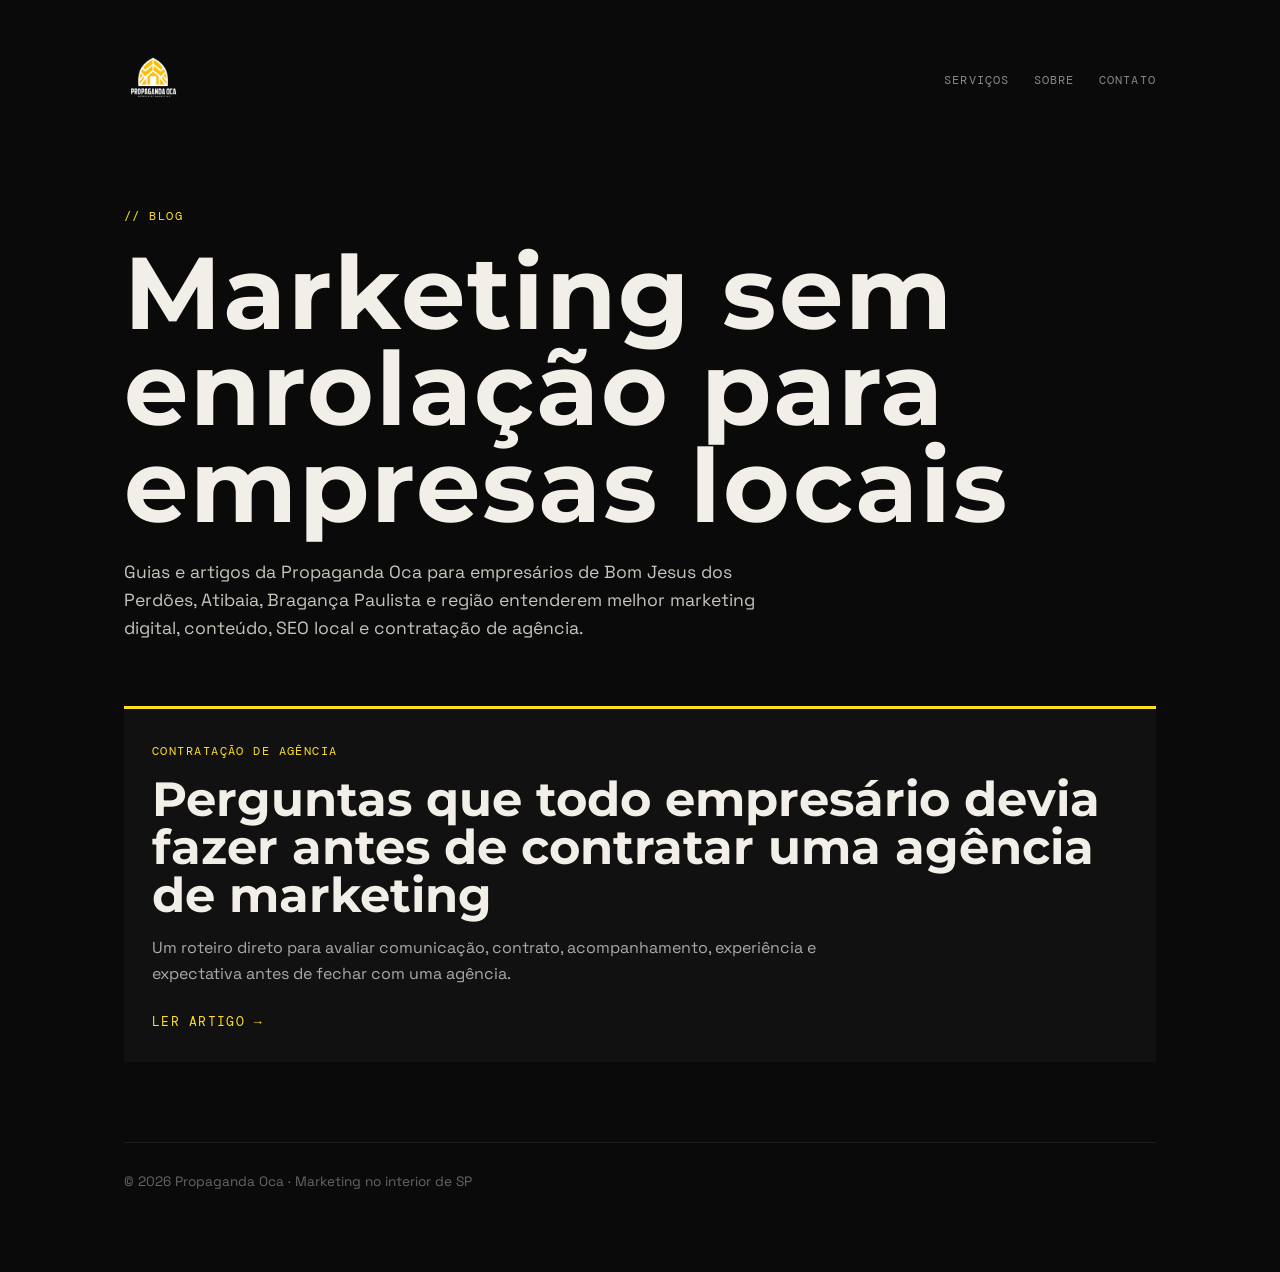
==== blog/index.html @ b9339e99 "Optimize site SEO and navigation" ====
<!DOCTYPE html>
<html lang="pt-BR">
<head>
  <meta charset="UTF-8" />
  <meta name="viewport" content="width=device-width, initial-scale=1.0" />
  <title>Blog de Marketing para Empresas Locais | Propaganda Oca</title>
  <meta name="description" content="Artigos da Propaganda Oca sobre marketing digital, inbound, SEO local e contratação de agência para empresas do interior de SP." />
  <meta name="robots" content="index, follow, max-image-preview:large" />
  <link rel="canonical" href="https://propagandaoca.com.br/blog/" />
  <meta property="og:type" content="website" />
  <meta property="og:locale" content="pt_BR" />
  <meta property="og:title" content="Blog de Marketing para Empresas Locais | Propaganda Oca" />
  <meta property="og:description" content="Conteúdo prático sobre marketing digital, inbound e SEO local para empresas do interior de SP." />
  <meta property="og:url" content="https://propagandaoca.com.br/blog/" />
  <meta property="og:image" content="https://propagandaoca.com.br/logo.png" />
  <link rel="preconnect" href="https://fonts.googleapis.com" />
  <link rel="preconnect" href="https://fonts.gstatic.com" crossorigin />
  <link href="https://fonts.googleapis.com/css2?family=Montserrat:wght@700;900&family=Space+Grotesk:wght@400;500;700&family=DM+Mono&display=swap" rel="stylesheet" />
  <style>
    :root { --preto:#0A0A0A; --branco:#F2EFE8; --fogo:#FFDE21; --cinza:#888; --mono:'DM Mono', monospace; --sans:'Space Grotesk', sans-serif; --display:'Montserrat', sans-serif; }
    * { box-sizing: border-box; margin: 0; padding: 0; }
    body { background: var(--preto); color: var(--branco); font-family: var(--sans); line-height: 1.6; }
    a { color: inherit; text-decoration: none; }
    .wrap { max-width: 1080px; margin: 0 auto; padding: 48px 24px 80px; }
    .top { display: flex; justify-content: space-between; align-items: center; gap: 24px; margin-bottom: 88px; }
    .logo { height: 58px; width: auto; }
    .nav { display: flex; gap: 24px; font-family: var(--mono); font-size: .75rem; letter-spacing: .1em; text-transform: uppercase; color: var(--cinza); }
    .nav a:hover { color: var(--fogo); }
    .mono { font-family: var(--mono); font-size: .75rem; letter-spacing: .12em; text-transform: uppercase; color: var(--fogo); }
    h1 { font-family: var(--display); font-size: clamp(3rem, 8vw, 7rem); line-height: .94; letter-spacing: .02em; margin: 18px 0 24px; max-width: 900px; }
    .intro { color: #C8C4BC; font-size: 1.1rem; max-width: 680px; margin-bottom: 64px; }
    .grid { display: grid; grid-template-columns: 1fr; gap: 24px; }
    .card { border-top: 3px solid var(--fogo); background: #111; padding: 28px; }
    .card h2 { font-family: var(--display); font-size: clamp(1.8rem, 4vw, 3rem); line-height: 1; margin: 12px 0 16px; }
    .card p { color: #aaa; max-width: 720px; margin-bottom: 22px; }
    .card a { color: var(--fogo); font-family: var(--mono); font-size: .8rem; letter-spacing: .1em; text-transform: uppercase; }
    footer { border-top: 1px solid rgba(242,239,232,.08); margin-top: 80px; padding-top: 28px; color: #666; font-size: .85rem; }
    @media (max-width: 640px) { .top { align-items: flex-start; flex-direction: column; margin-bottom: 56px; } .nav { flex-wrap: wrap; } }
  </style>
</head>
<body>
  <main class="wrap">
    <header class="top">
      <a href="/" aria-label="Propaganda Oca: página inicial"><img src="../logo.png" alt="Propaganda Oca" class="logo" /></a>
      <nav class="nav" aria-label="Navegação principal">
        <a href="/#servicos">Serviços</a>
        <a href="/#sobre">Sobre</a>
        <a href="/#contato">Contato</a>
      </nav>
    </header>

    <span class="mono">// blog</span>
    <h1>Marketing sem enrolação para empresas locais</h1>
    <p class="intro">Guias e artigos da Propaganda Oca para empresários de Bom Jesus dos Perdões, Atibaia, Bragança Paulista e região entenderem melhor marketing digital, conteúdo, SEO local e contratação de agência.</p>

    <section class="grid" aria-label="Artigos">
      <article class="card">
        <span class="mono">Contratação de agência</span>
        <h2>Perguntas que todo empresário devia fazer antes de contratar uma agência de marketing</h2>
        <p>Um roteiro direto para avaliar comunicação, contrato, acompanhamento, experiência e expectativa antes de fechar com uma agência.</p>
        <a href="/blog/perguntas-contratar-agencia-marketing.html">Ler artigo →</a>
      </article>
    </section>

    <footer>© 2026 Propaganda Oca · Marketing no interior de SP</footer>
  </main>
</body>
</html>
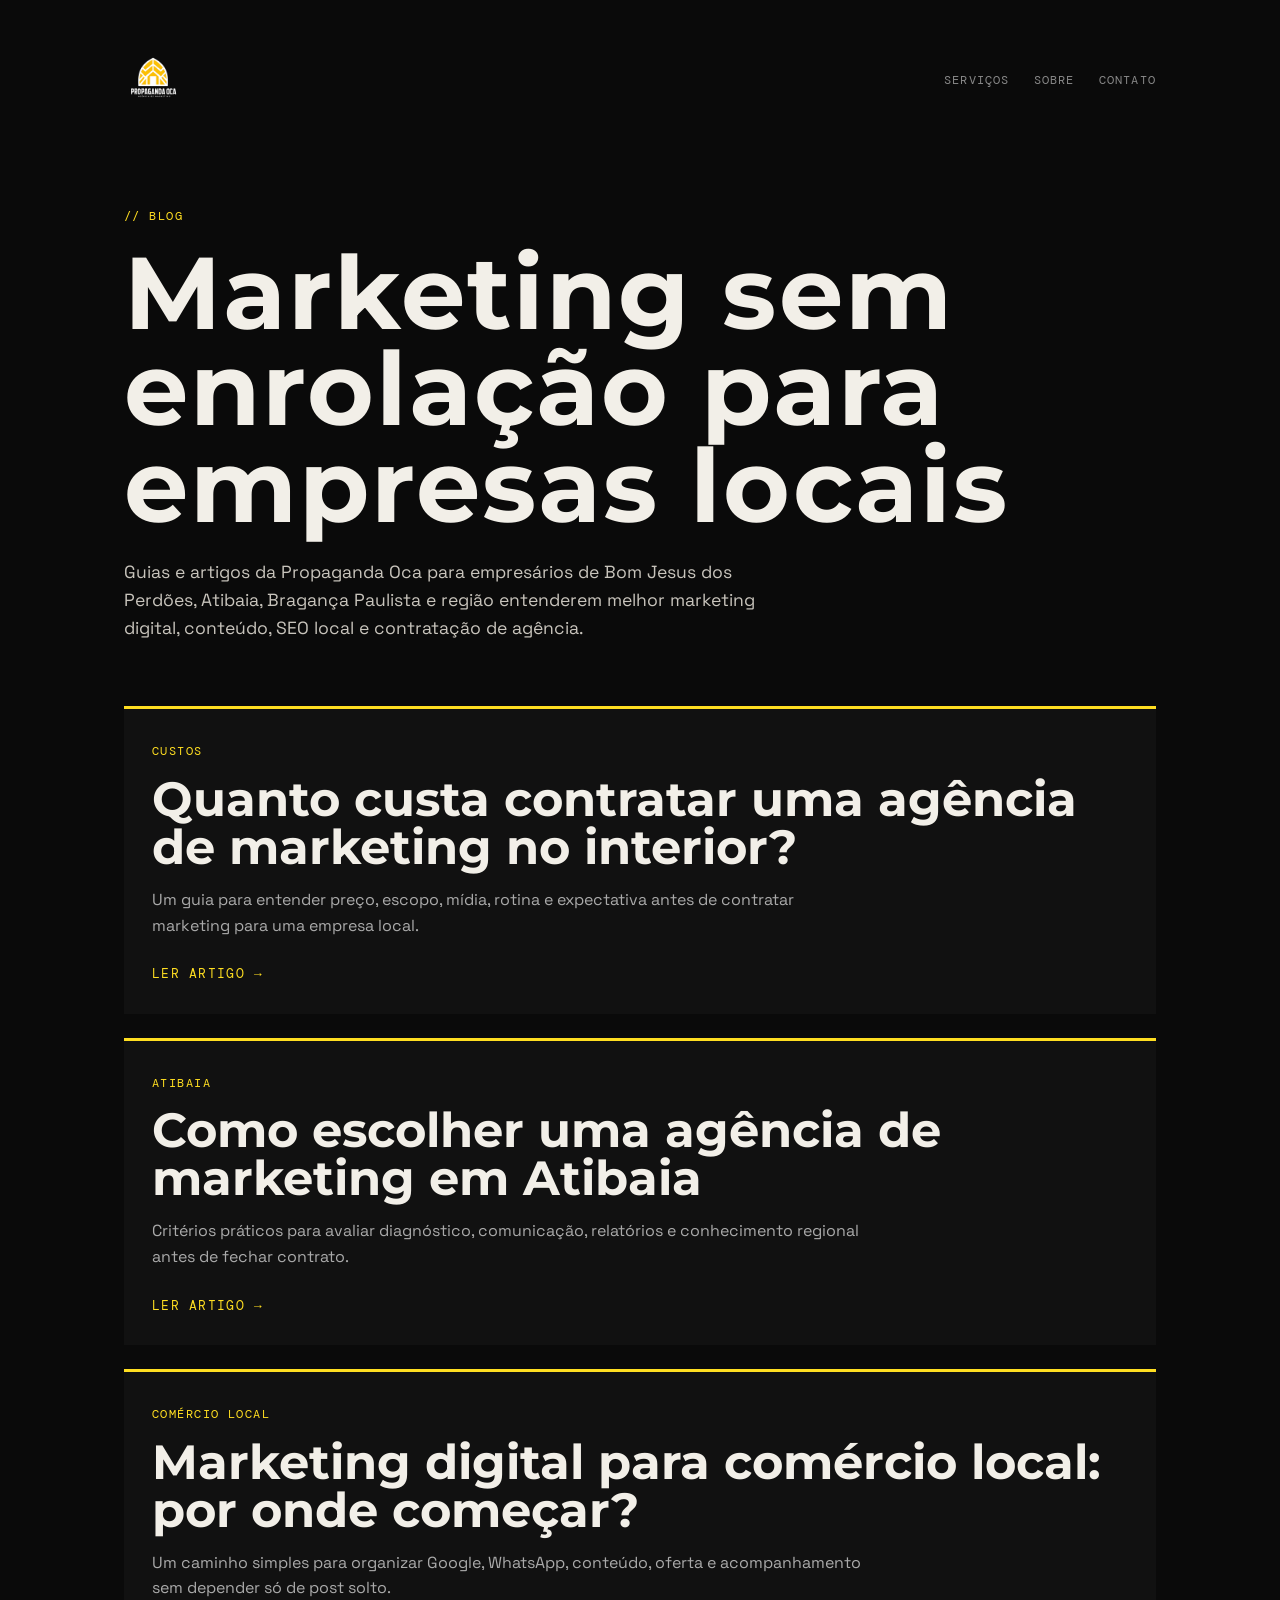
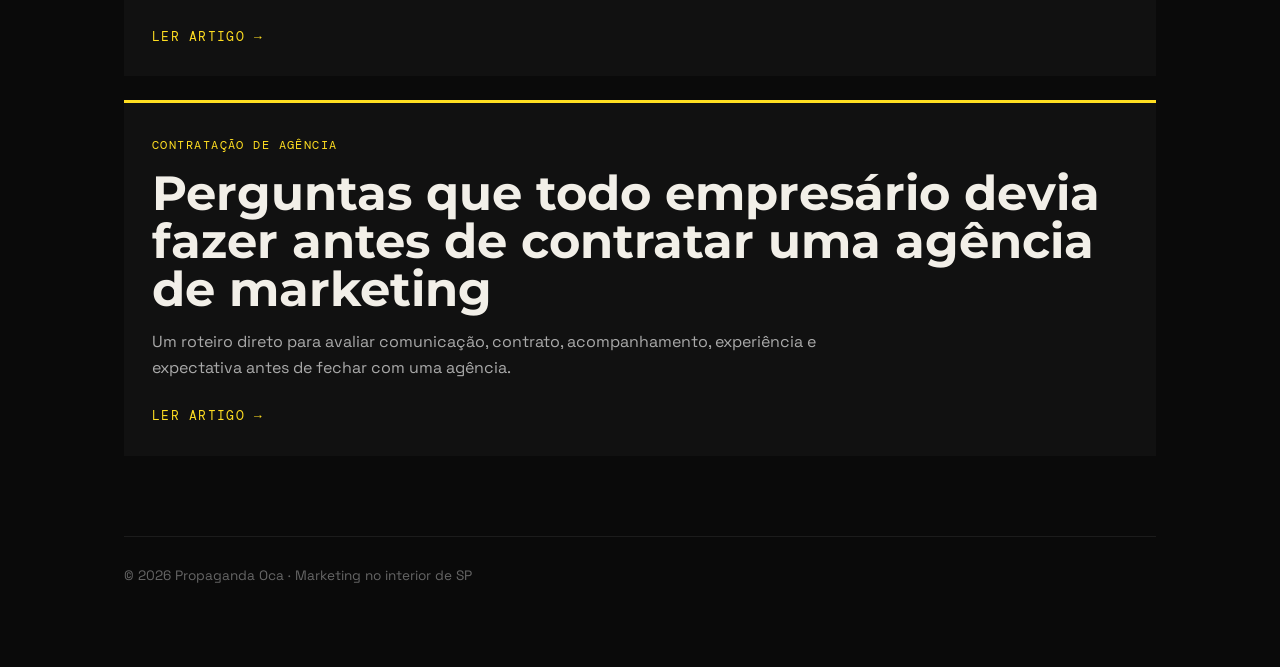
==== commit 1475d23c: "Add local marketing blog articles" ====
--- a/blog/index.html
+++ b/blog/index.html
@@ -55,6 +55,24 @@
 
     <section class="grid" aria-label="Artigos">
       <article class="card">
+        <span class="mono">Custos</span>
+        <h2>Quanto custa contratar uma agência de marketing no interior?</h2>
+        <p>Um guia para entender preço, escopo, mídia, rotina e expectativa antes de contratar marketing para uma empresa local.</p>
+        <a href="/blog/quanto-custa-agencia-marketing-interior.html">Ler artigo →</a>
+      </article>
+      <article class="card">
+        <span class="mono">Atibaia</span>
+        <h2>Como escolher uma agência de marketing em Atibaia</h2>
+        <p>Critérios práticos para avaliar diagnóstico, comunicação, relatórios e conhecimento regional antes de fechar contrato.</p>
+        <a href="/blog/como-escolher-agencia-marketing-atibaia.html">Ler artigo →</a>
+      </article>
+      <article class="card">
+        <span class="mono">Comércio local</span>
+        <h2>Marketing digital para comércio local: por onde começar?</h2>
+        <p>Um caminho simples para organizar Google, WhatsApp, conteúdo, oferta e acompanhamento sem depender só de post solto.</p>
+        <a href="/blog/marketing-digital-comercio-local.html">Ler artigo →</a>
+      </article>
+      <article class="card">
         <span class="mono">Contratação de agência</span>
         <h2>Perguntas que todo empresário devia fazer antes de contratar uma agência de marketing</h2>
         <p>Um roteiro direto para avaliar comunicação, contrato, acompanhamento, experiência e expectativa antes de fechar com uma agência.</p>
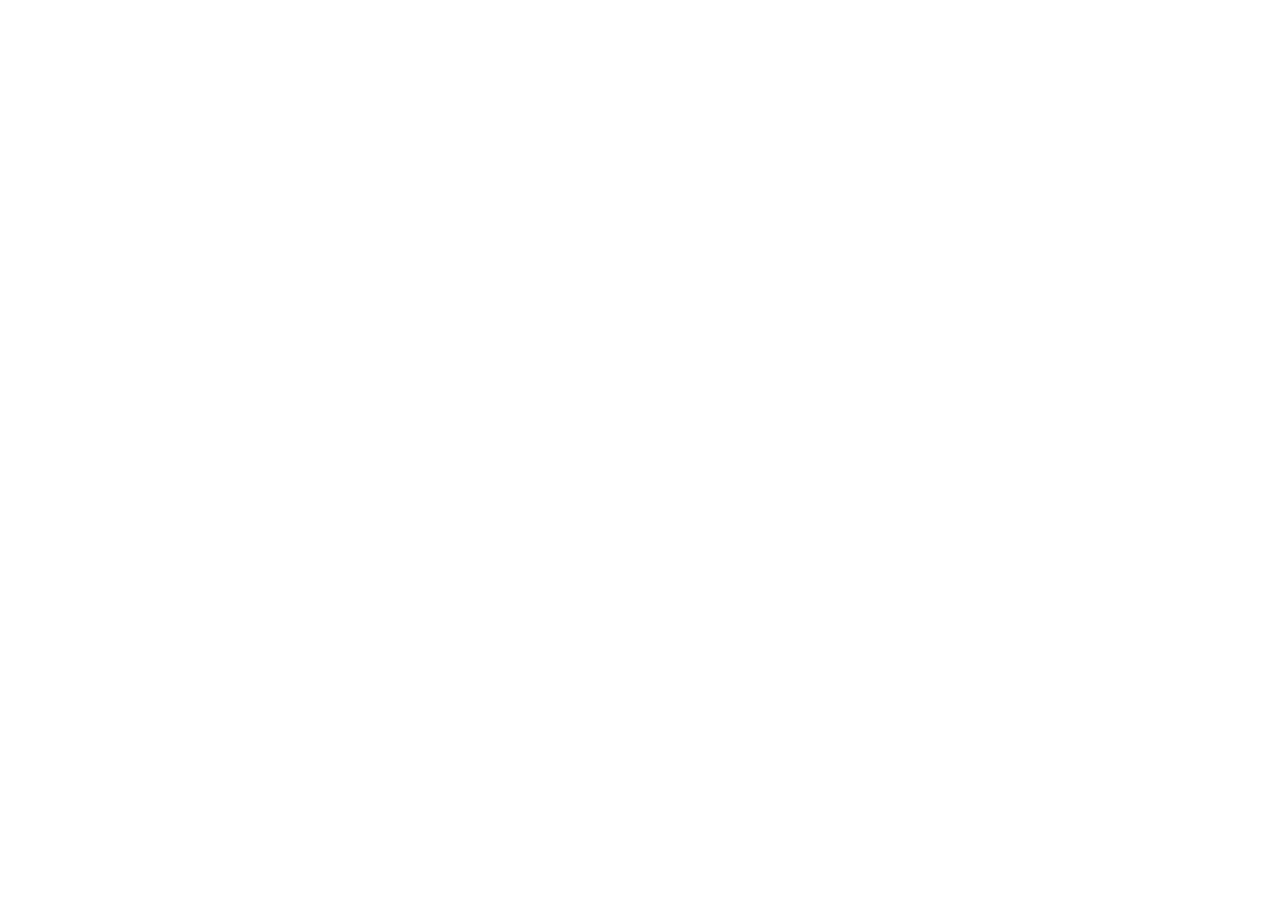
==== commit 018f9c88: "Redirect HTTP traffic to HTTPS" ====
--- a/blog/index.html
+++ b/blog/index.html
@@ -3,6 +3,11 @@
 <head>
   <meta charset="UTF-8" />
   <meta name="viewport" content="width=device-width, initial-scale=1.0" />
+  <script>
+    if (location.protocol === "http:" && location.hostname !== "localhost" && location.hostname !== "127.0.0.1") {
+      location.replace("https://" + location.host + location.pathname + location.search + location.hash);
+    }
+  </script>
   <title>Blog de Marketing para Empresas Locais | Propaganda Oca</title>
   <meta name="description" content="Artigos da Propaganda Oca sobre marketing digital, inbound, SEO local e contratação de agência para empresas do interior de SP." />
   <meta name="robots" content="index, follow, max-image-preview:large" />
